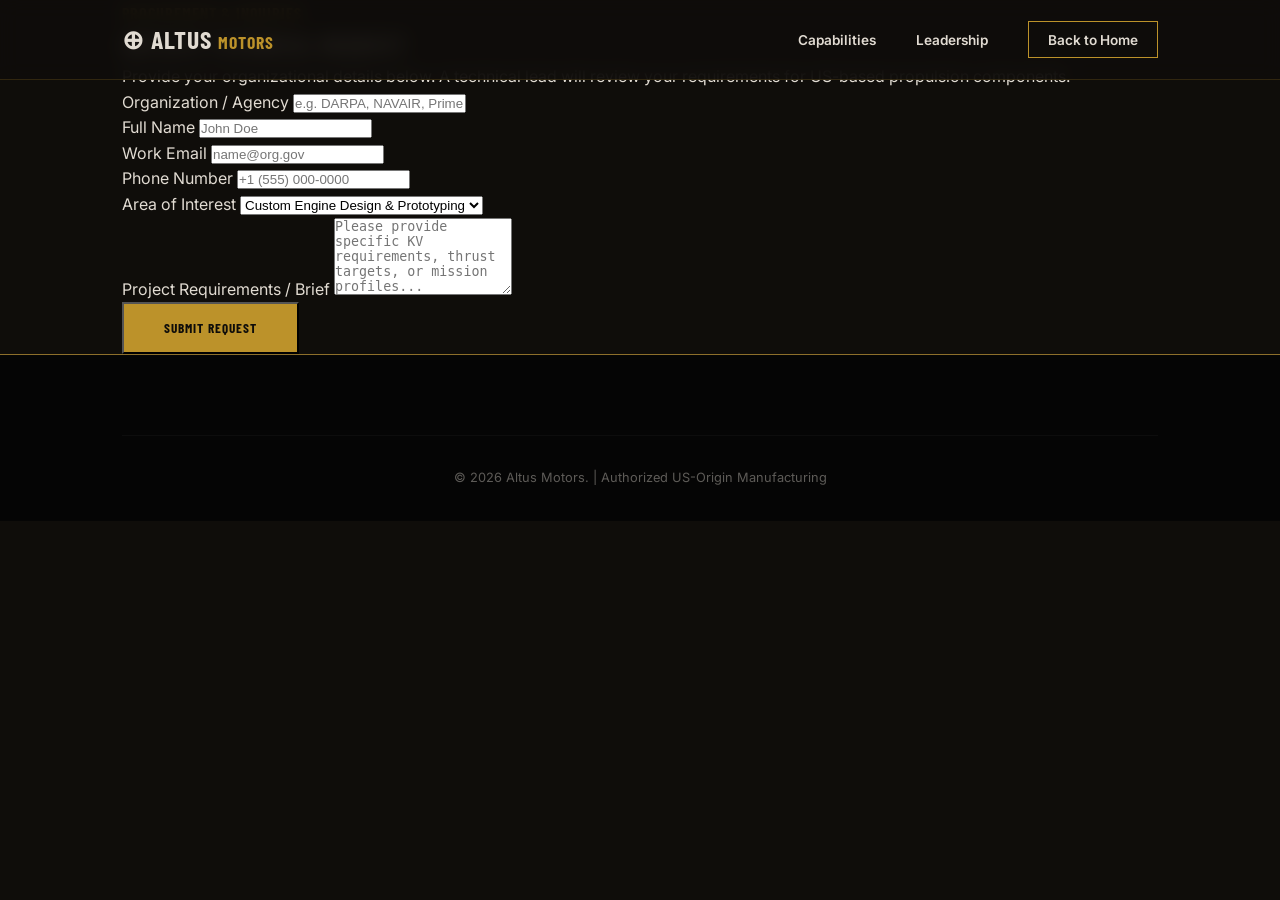
==== contact.html @ 52139998 "Create contact.html" ====
<!DOCTYPE html>
<html lang="en">
<head>
    <meta charset="UTF-8">
    <meta name="viewport" content="width=device-width, initial-scale=1.0">
    <title>Contact | Altus Motors</title>
    <link rel="stylesheet" href="style.css">
    <link href="https://fonts.googleapis.com/css2?family=Barlow+Condensed:wght@600;700&family=Inter:wght@300;400;600&display=swap" rel="stylesheet">
</head>
<body class="subpage">

    <nav class="navbar">
        <div class="container nav-content">
            <div class="logo"><a href="index.html" style="text-decoration:none; color:inherit;"><span class="logo-icon">⊕</span> ALTUS <span class="logo-sub">MOTORS</span></a></div>
            <ul class="nav-links">
                <li><a href="index.html#capabilities">Capabilities</a></li>
                <li><a href="index.html#leadership">Leadership</a></li>
                <li><a href="index.html" class="btn-outline">Back to Home</a></li>
            </ul>
        </div>
    </nav>

    <section class="contact-hero">
        <div class="container">
            <div class="form-container">
                <p class="eyebrow">Procurement & Inquiries</p>
                <h1>Initiate Technical Request</h1>
                <p class="form-intro">Provide your organizational details below. A technical lead will review your requirements for US-based propulsion components.</p>
                
                <form action="#" method="POST" class="altus-form">
                    <div class="form-grid">
                        <div class="input-group">
                            <label for="org">Organization / Agency</label>
                            <input type="text" id="org" name="organization" placeholder="e.g. DARPA, NAVAIR, Prime Contractor" required>
                        </div>
                        <div class="input-group">
                            <label for="name">Full Name</label>
                            <input type="text" id="name" name="name" placeholder="John Doe" required>
                        </div>
                        <div class="input-group">
                            <label for="email">Work Email</label>
                            <input type="email" id="email" name="email" placeholder="name@org.gov" required>
                        </div>
                        <div class="input-group">
                            <label for="phone">Phone Number</label>
                            <input type="tel" id="phone" name="phone" placeholder="+1 (555) 000-0000">
                        </div>
                    </div>

                    <div class="input-group">
                        <label for="interest">Area of Interest</label>
                        <select id="interest" name="interest">
                            <option value="custom-propulsion">Custom Engine Design & Prototyping</option>
                            <option value="bulk-components">Domestic Component Fabrication</option>
                            <option value="integration">Full Propulsion Integration</option>
                            <option value="other">General Technical Inquiry</option>
                        </select>
                    </div>

                    <div class="input-group">
                        <label for="message">Project Requirements / Brief</label>
                        <textarea id="message" name="message" rows="5" placeholder="Please provide specific KV requirements, thrust targets, or mission profiles..."></textarea>
                    </div>

                    <button type="submit" class="btn-primary form-submit">Submit Request</button>
                </form>
            </div>
        </div>
    </section>

    <footer class="footer">
        <div class="container">
            <div class="footer-bottom">
                <p>&copy; 2026 Altus Motors. | Authorized US-Origin Manufacturing</p>
            </div>
        </div>
    </footer>

</body>
</html>
---- style.css ----
/* --- Brand Variables --- */
:root {
    --iron-gold: #BC922A;
    --pale-gold: #E5C37A;
    --dim-gold: #8D6F2B;
    --forge-black: #0F0D0A;
    --ash-white: #E1DBD2;
    --ember: #A7431B;
}

/* --- Base Styles --- */
* { margin: 0; padding: 0; box-sizing: border-box; }
html { scroll-behavior: smooth; }
body {
    background-color: var(--forge-black);
    color: var(--ash-white);
    font-family: 'Inter', sans-serif;
    line-height: 1.6;
}

h1, h2, h3, h4, .logo, .btn-primary, .eyebrow, .code-box {
    font-family: 'Barlow Condensed', sans-serif;
    text-transform: uppercase;
    letter-spacing: 1px;
}

.container { max-width: 1100px; margin: 0 auto; padding: 0 2rem; }

/* --- Navigation --- */
.navbar {
    position: fixed;
    width: 100%;
    z-index: 1000;
    background: rgba(15, 13, 10, 0.9);
    backdrop-filter: blur(10px);
    border-bottom: 1px solid rgba(188, 146, 42, 0.2);
    padding: 1.2rem 0;
}

.nav-content { display: flex; justify-content: space-between; align-items: center; }
.logo { font-size: 1.6rem; font-weight: 700; color: var(--ash-white); }
.logo-sub { color: var(--iron-gold); font-size: 1.1rem; }
.nav-links { list-style: none; display: flex; gap: 2.5rem; align-items: center; }
.nav-links a { text-decoration: none; color: var(--ash-white); font-weight: 600; font-size: 0.85rem; }

/* --- Hero Section with Background --- */
.hero {
    position: relative;
    height: 90vh;
    min-height: 600px;
    display: flex;
    align-items: center;
    background: url('https://images.unsplash.com/photo-1508614589041-895b88991e3e?q=80&w=2000&auto=format&fit=crop') no-repeat center center/cover;
}

/* Dark gradient overlay to ensure text readability over the image */
.hero-overlay {
    position: absolute;
    top: 0;
    left: 0;
    width: 100%;
    height: 100%;
    background: linear-gradient(90deg, var(--forge-black) 30%, rgba(15, 13, 10, 0.6) 100%);
}

.hero-content { position: relative; z-index: 2; max-width: 750px; }
.hero h1 { font-size: 4rem; line-height: 1; margin: 1.5rem 0; color: var(--ash-white); }
.eyebrow { color: var(--iron-gold); font-weight: 700; }
.sub-headline { font-size: 1.25rem; opacity: 0.9; margin-bottom: 2.5rem; }

/* --- Buttons --- */
.btn-primary {
    background: var(--iron-gold);
    color: var(--forge-black);
    padding: 1rem 2.5rem;
    text-decoration: none;
    font-weight: 700;
}

.btn-secondary {
    color: var(--ash-white);
    margin-left: 2rem;
    text-decoration: none;
    border-bottom: 2px solid var(--iron-gold);
    padding-bottom: 4px;
}

.btn-outline { border: 1px solid var(--iron-gold); padding: 0.6rem 1.2rem; text-decoration: none; }

/* --- Capabilities --- */
.capabilities { padding: 10rem 0; background-color: #0c0b09; }
.section-title { font-size: 2.2rem; margin-bottom: 5rem; border-left: 5px solid var(--iron-gold); padding-left: 1.5rem; }
.capabilities-grid { display: grid; grid-template-columns: repeat(auto-fit, minmax(300px, 1fr)); gap: 2.5rem; }
.cap-card { 
    background: rgba(225, 219, 210, 0.02); 
    padding: 3rem; 
    border: 1px solid rgba(188, 146, 42, 0.1);
    transition: 0.3s;
}
.cap-card:hover { border-color: var(--iron-gold); transform: translateY(-5px); }
.cap-icon { color: var(--dim-gold); font-weight: 700; margin-bottom: 1rem; }
.cap-card h3 { color: var(--pale-gold); margin-bottom: 1rem; }

/* --- Leadership --- */
.leadership { padding: 10rem 0; }
.leadership-grid { display: grid; grid-template-columns: repeat(auto-fit, minmax(280px, 1fr)); gap: 4rem; }
.leader-profile { border-top: 1px solid var(--dim-gold); padding-top: 2rem; }
.leader-profile h4 { font-size: 1.8rem; }
.role { color: var(--iron-gold); font-weight: 700; margin-bottom: 1rem; }

/* --- Footer --- */
.footer { padding: 5rem 0 2rem; background: #050505; border-top: 1px solid var(--dim-gold); }
.footer-top { display: flex; justify-content: space-between; align-items: flex-start; margin-bottom: 4rem; }
.footer-codes { display: flex; gap: 2rem; }
.code-box { border: 1px solid var(--dim-gold); padding: 1rem 1.5rem; font-size: 1.1rem; color: var(--ash-white); }
.code-box span { color: var(--iron-gold); }
.footer-bottom { text-align: center; font-size: 0.8rem; opacity: 0.4; border-top: 1px solid #1a1a1a; padding-top: 2rem; }

@media (max-width: 768px) {
    .hero h1 { font-size: 2.5rem; }
    .nav-links { display: none; }
    .footer-top { flex-direction: column; gap: 2rem; }
}
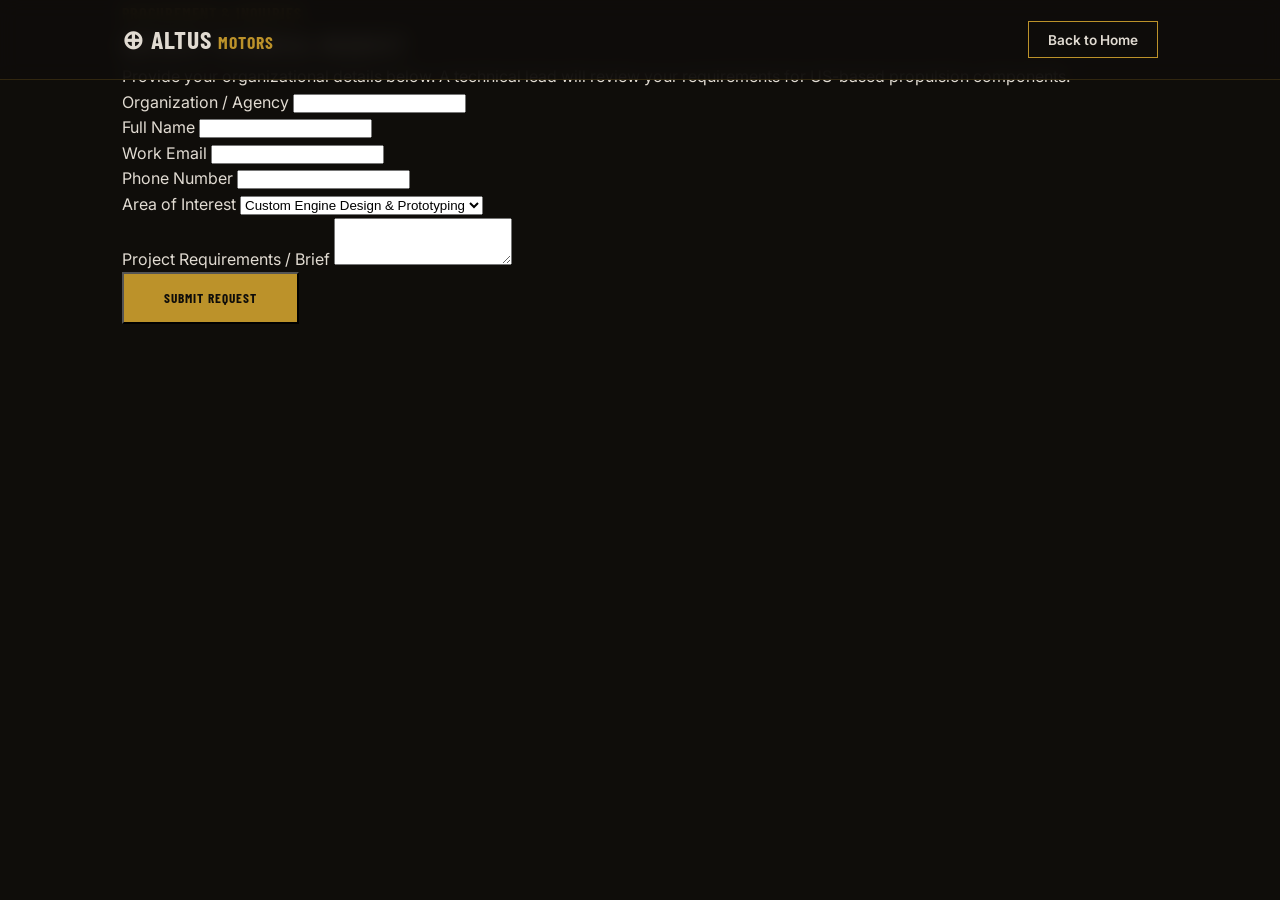
==== commit 988c1462: "Update contact.html" ====
--- a/contact.html
+++ b/contact.html
@@ -7,47 +7,48 @@
     <link rel="stylesheet" href="style.css">
     <link href="https://fonts.googleapis.com/css2?family=Barlow+Condensed:wght@600;700&family=Inter:wght@300;400;600&display=swap" rel="stylesheet">
 </head>
-<body class="subpage">
+<body class="contact-light-theme">
 
-    <nav class="navbar">
+    <nav class="navbar light-nav">
         <div class="container nav-content">
             <div class="logo"><a href="index.html" style="text-decoration:none; color:inherit;"><span class="logo-icon">⊕</span> ALTUS <span class="logo-sub">MOTORS</span></a></div>
             <ul class="nav-links">
-                <li><a href="index.html#capabilities">Capabilities</a></li>
-                <li><a href="index.html#leadership">Leadership</a></li>
-                <li><a href="index.html" class="btn-outline">Back to Home</a></li>
+                <li><a href="index.html" class="btn-outline light-btn">Back to Home</a></li>
             </ul>
         </div>
     </nav>
 
-    <section class="contact-hero">
-        <div class="container">
-            <div class="form-container">
-                <p class="eyebrow">Procurement & Inquiries</p>
-                <h1>Initiate Technical Request</h1>
-                <p class="form-intro">Provide your organizational details below. A technical lead will review your requirements for US-based propulsion components.</p>
+    <section class="contact-centered">
+        <div class="container flex-center">
+            <div class="form-wrapper">
                 
-                <form action="#" method="POST" class="altus-form">
-                    <div class="form-grid">
-                        <div class="input-group">
+                <div class="form-header">
+                    <p class="eyebrow">Procurement & Inquiries</p>
+                    <h1>Initiate Technical Request</h1>
+                    <p class="form-intro">Provide your organizational details below. A technical lead will review your requirements for US-based propulsion components.</p>
+                </div>
+                
+                <form action="#" method="POST" class="altus-form-large">
+                    <div class="form-grid-large">
+                        <div class="input-group-large">
                             <label for="org">Organization / Agency</label>
-                            <input type="text" id="org" name="organization" placeholder="e.g. DARPA, NAVAIR, Prime Contractor" required>
+                            <input type="text" id="org" name="organization" required>
                         </div>
-                        <div class="input-group">
+                        <div class="input-group-large">
                             <label for="name">Full Name</label>
-                            <input type="text" id="name" name="name" placeholder="John Doe" required>
+                            <input type="text" id="name" name="name" required>
                         </div>
-                        <div class="input-group">
+                        <div class="input-group-large">
                             <label for="email">Work Email</label>
-                            <input type="email" id="email" name="email" placeholder="name@org.gov" required>
+                            <input type="email" id="email" name="email" required>
                         </div>
-                        <div class="input-group">
+                        <div class="input-group-large">
                             <label for="phone">Phone Number</label>
-                            <input type="tel" id="phone" name="phone" placeholder="+1 (555) 000-0000">
+                            <input type="tel" id="phone" name="phone">
                         </div>
                     </div>
 
-                    <div class="input-group">
+                    <div class="input-group-large full-width">
                         <label for="interest">Area of Interest</label>
                         <select id="interest" name="interest">
                             <option value="custom-propulsion">Custom Engine Design & Prototyping</option>
@@ -57,24 +58,17 @@
                         </select>
                     </div>
 
-                    <div class="input-group">
+                    <div class="input-group-large full-width">
                         <label for="message">Project Requirements / Brief</label>
-                        <textarea id="message" name="message" rows="5" placeholder="Please provide specific KV requirements, thrust targets, or mission profiles..."></textarea>
+                        <textarea id="message" name="message" rows="3"></textarea>
                     </div>
 
-                    <button type="submit" class="btn-primary form-submit">Submit Request</button>
+                    <button type="submit" class="btn-primary form-submit-large">Submit Request</button>
                 </form>
+
             </div>
         </div>
     </section>
 
-    <footer class="footer">
-        <div class="container">
-            <div class="footer-bottom">
-                <p>&copy; 2026 Altus Motors. | Authorized US-Origin Manufacturing</p>
-            </div>
-        </div>
-    </footer>
-
 </body>
 </html>
